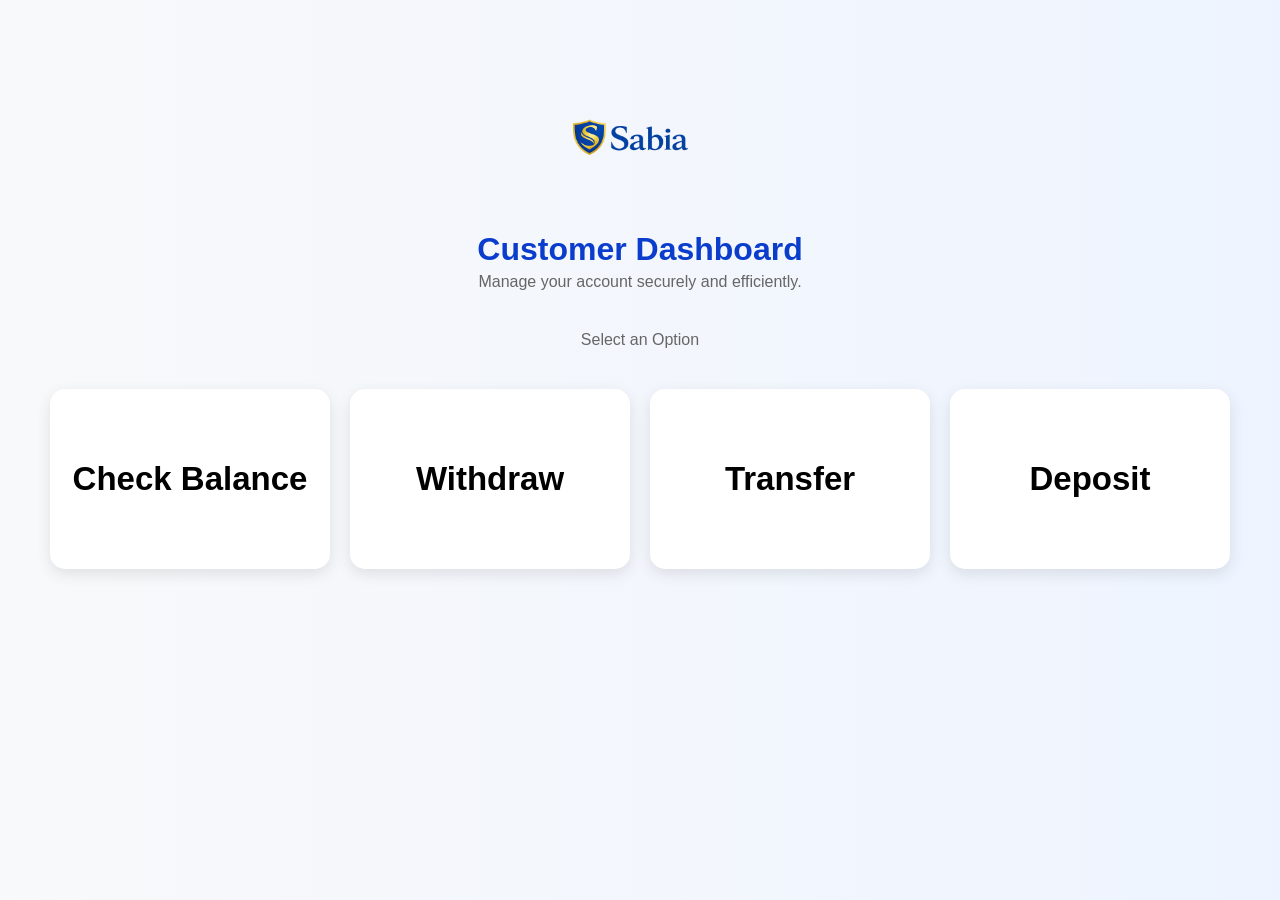
==== dashboard.html @ 266afd56 "Added dashboard, deposit, transfer and withdraw features" ====
<!DOCTYPE html>
<html lang="en">

<head>
    <meta charset="UTF-8">
    <meta name="viewport" content="width=device-width, initial-scale=1.0">
    <title>Sabia Bank Dashboard</title>
    <link rel="stylesheet" href="./style/dashboard.css">
</head>

<body>

    <div class="dashboard">


        <img src="./image/logo.png" alt="Logo" class="logo">

        <h1>Customer Dashboard</h1>

        <p>Manage your account securely and efficiently.</p>

        <p>Select an Option</p>

        <div class="cards">

            <div class="card" onclick="checkBalance()">
                <h2>Check Balance</h2>
            </div>

            <div class="card" onclick="withdraw()">
                <h2>Withdraw</h2>
            </div>

            <div class="card" onclick="transfer()">
                <h2>Transfer</h2>
            </div>

            <div class="card" onclick="deposit()">
                <h2>Deposit</h2>
            </div>

        </div>

    </div>
    <script src="script.js"></script>
</body>

</html>
---- style/dashboard.css ----
*{
    margin:0;
    padding:0;
    box-sizing:border-box;
    font-family:Arial, sans-serif;
}

body{
    background:#f4f6f9;
     background:linear-gradient(to right,#f8f9fa,#eef4ff);
}

.logo{
    width:250px;
    /* margin-bottom:2px; */
}

.dashboard{
    text-align:center;
    margin-top:60px;
}

.dashboard h1{

    color:#0A3DCC;
    margin-bottom: 5px;
}


.dashboard p{
    color:#666;
    margin-bottom:40px;
}

.cards{
    display:flex;
    justify-content:center;
    gap:20px;
    flex-wrap:wrap;
}

.card{
    width:280px;
    height:180px;
    background:white;
    border-radius:15px;
    box-shadow:0 5px 15px rgba(0,0,0,0.1);

    display:flex;
    justify-content:center;
    align-items:center;

    font-size:22px;
    font-weight:bold;

    cursor:pointer;
    transition:0.3s;
}


.card:hover{
    transform:translateY(-10px);
}
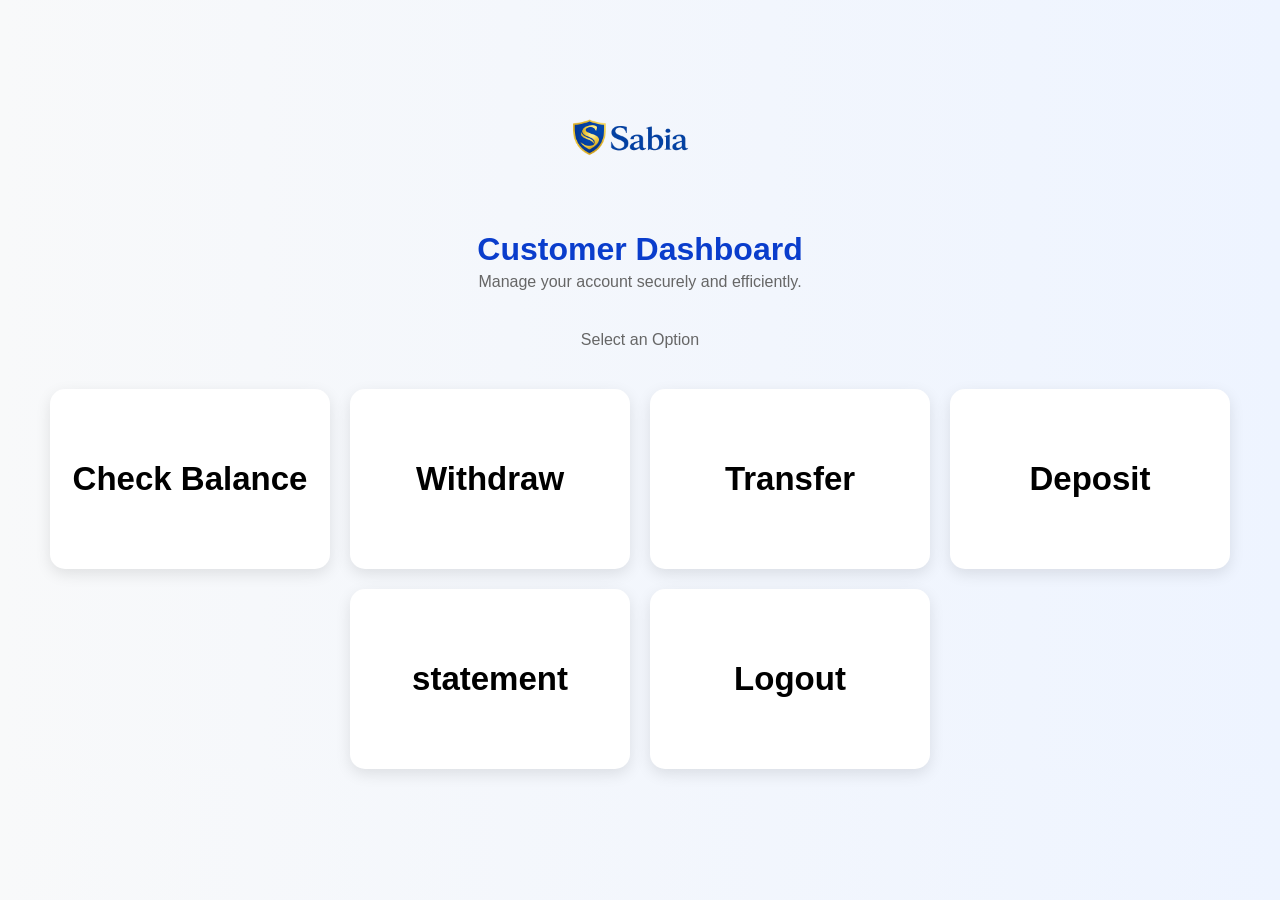
==== commit fb22ed6f: "Complete dummy  banking system project" ====
--- a/dashboard.html
+++ b/dashboard.html
@@ -39,6 +39,8 @@
                 <h2>Deposit</h2>
             </div>
 
+            <div class="card" onclick="showStatement()"><h2>statement</h2></div>
+<div class="card" onclick="logout()"><h2>Logout</h2></div>
         </div>
 
     </div>
